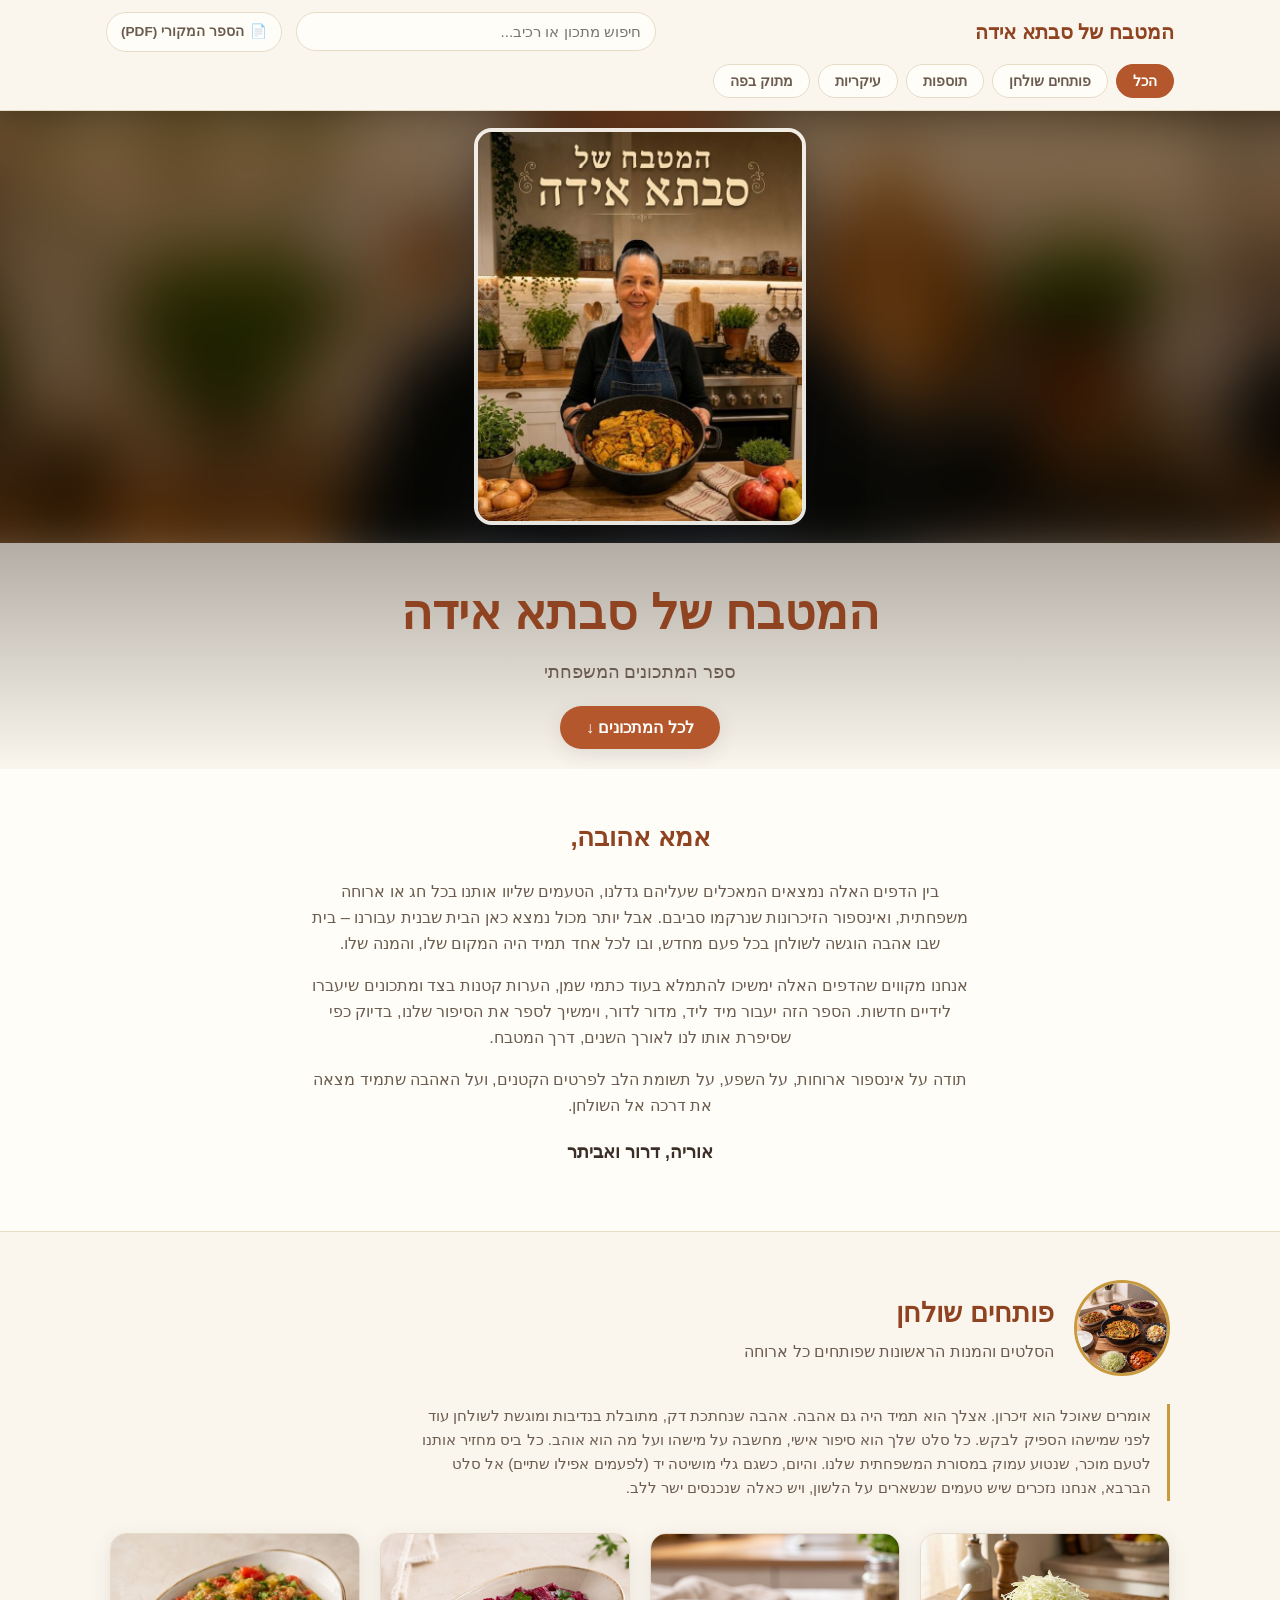
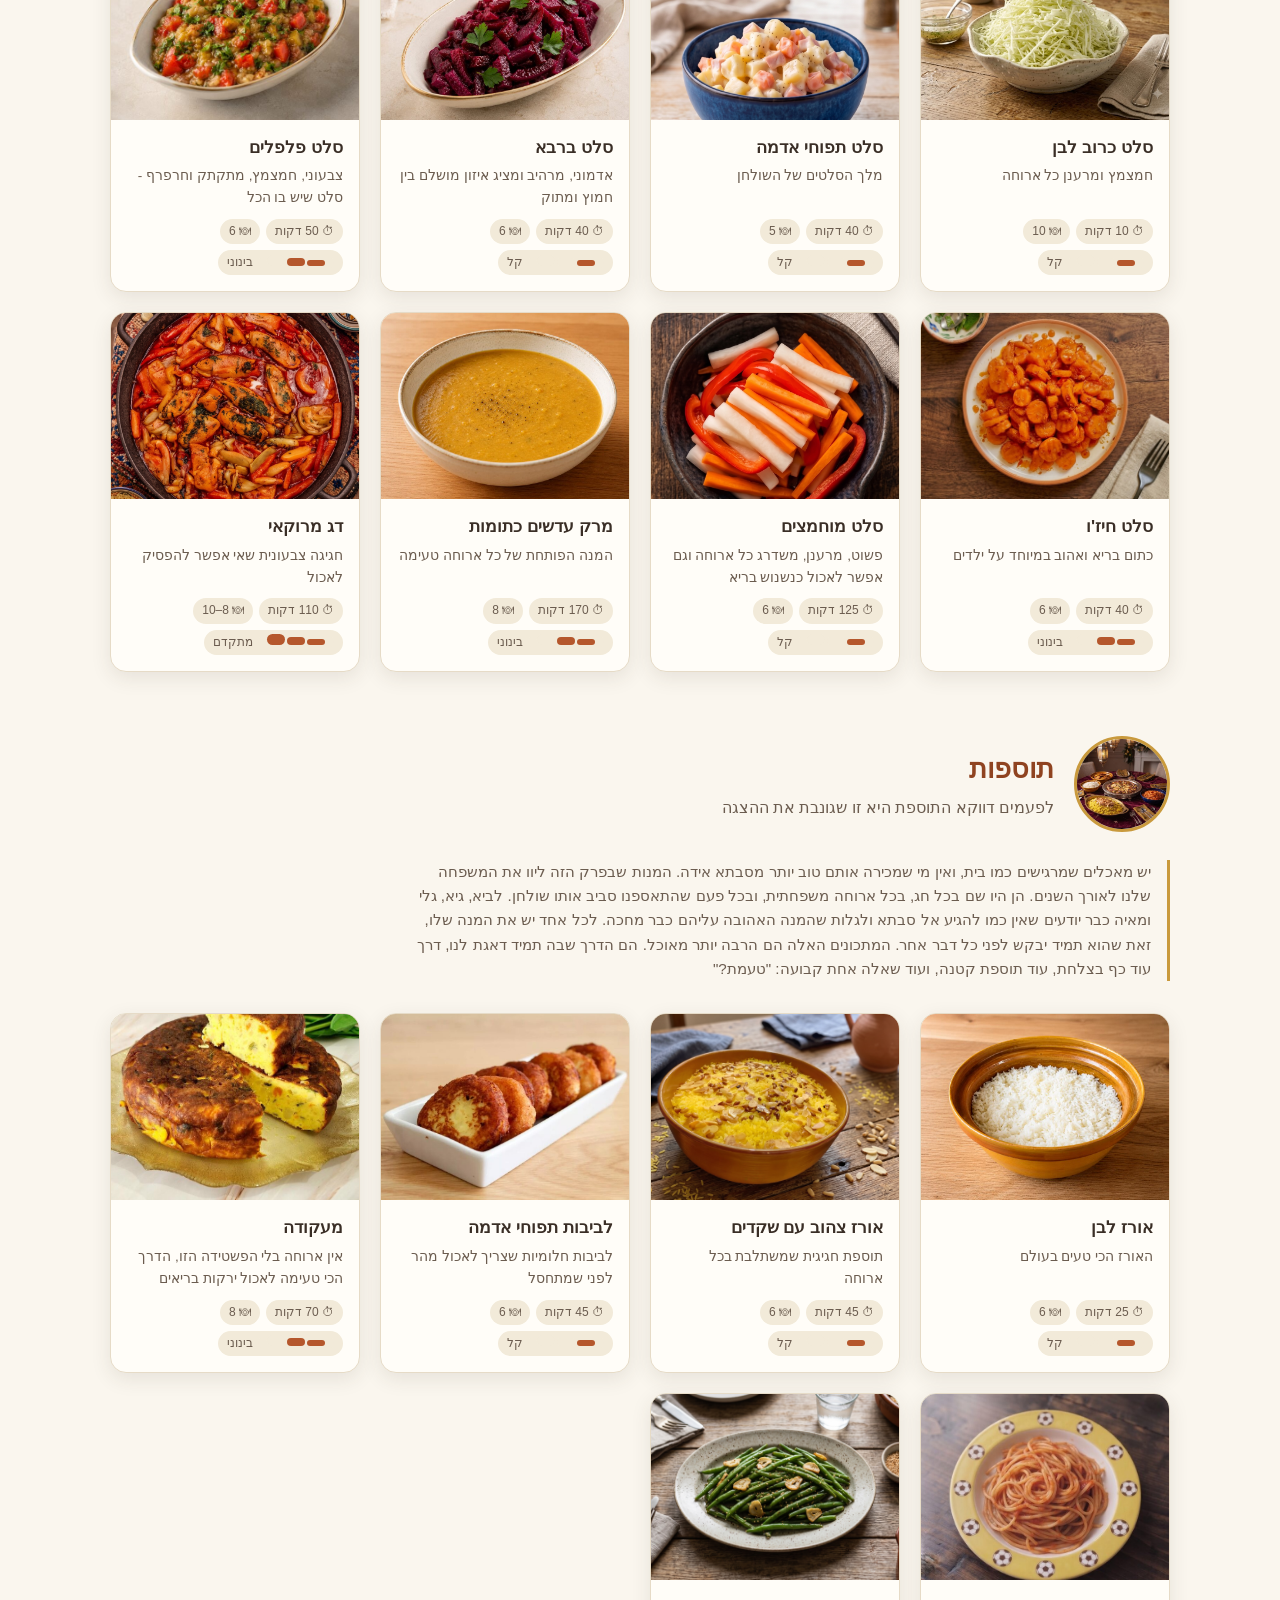
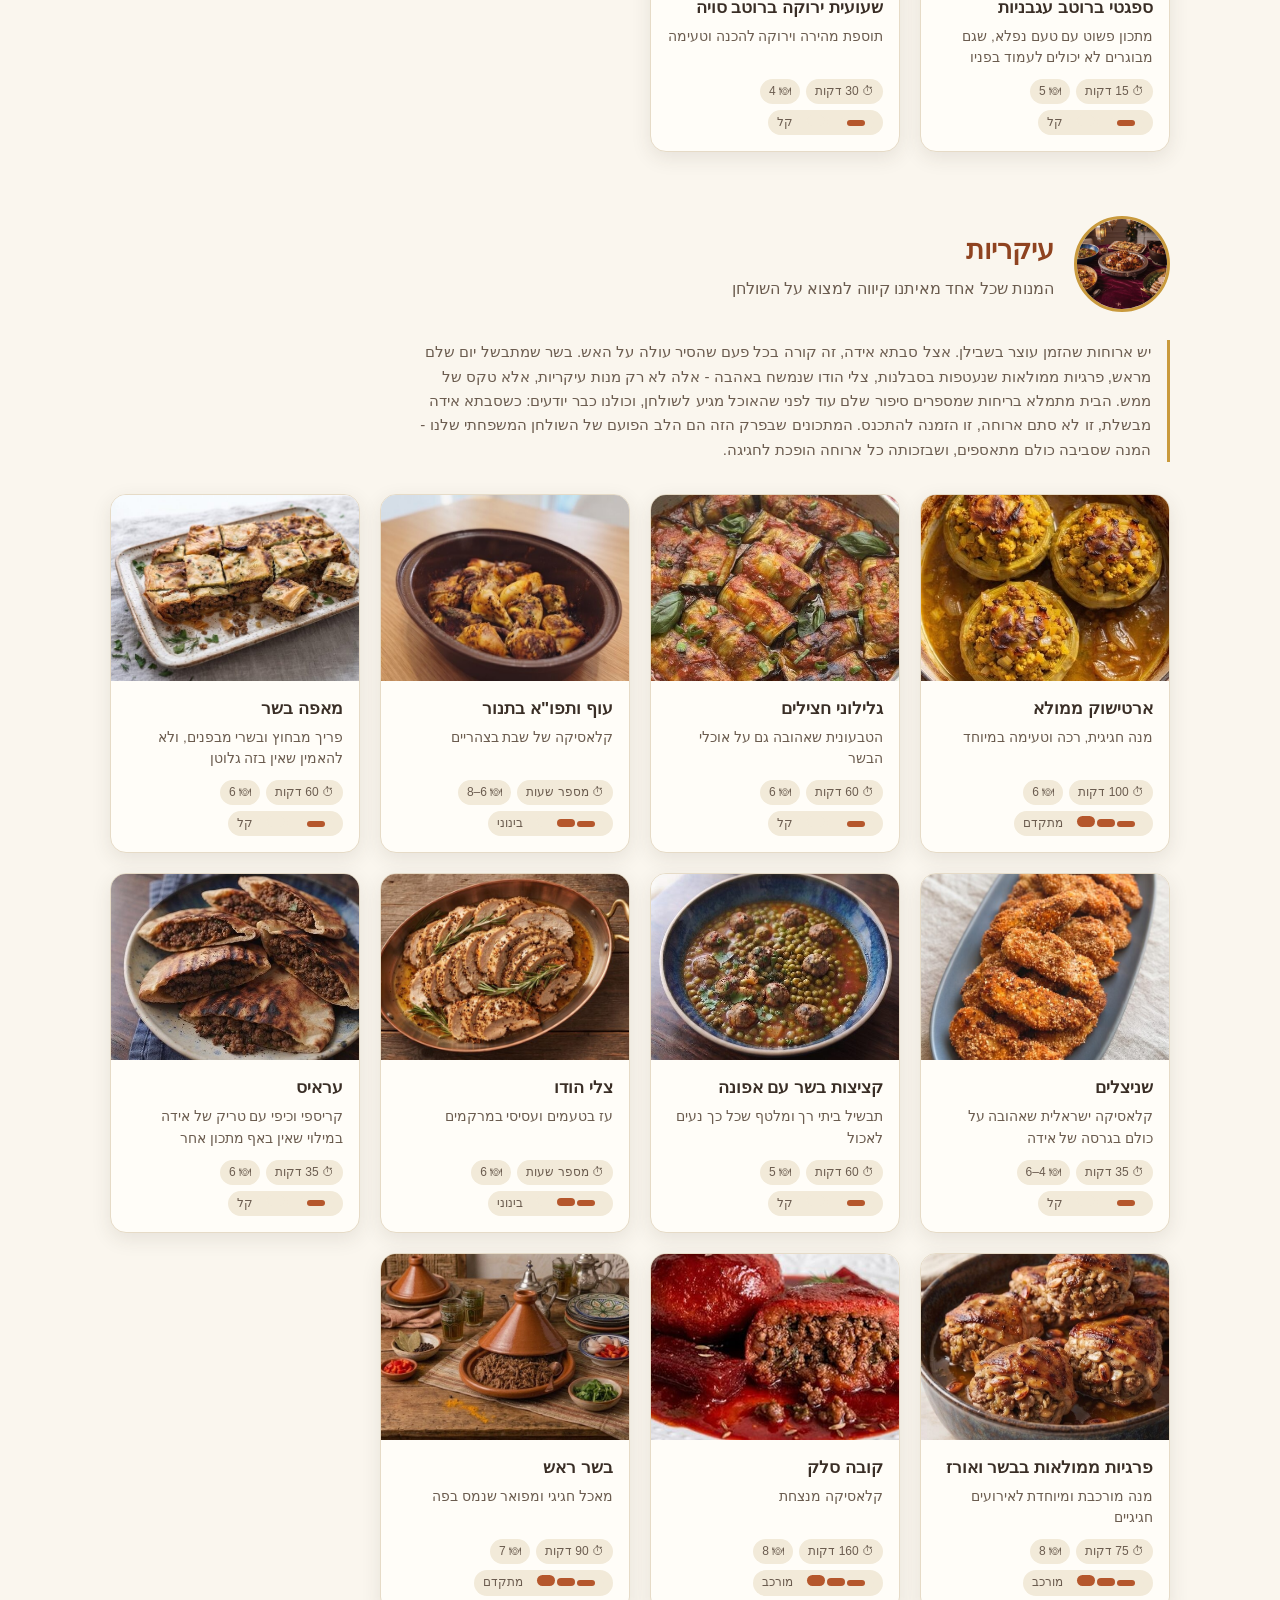
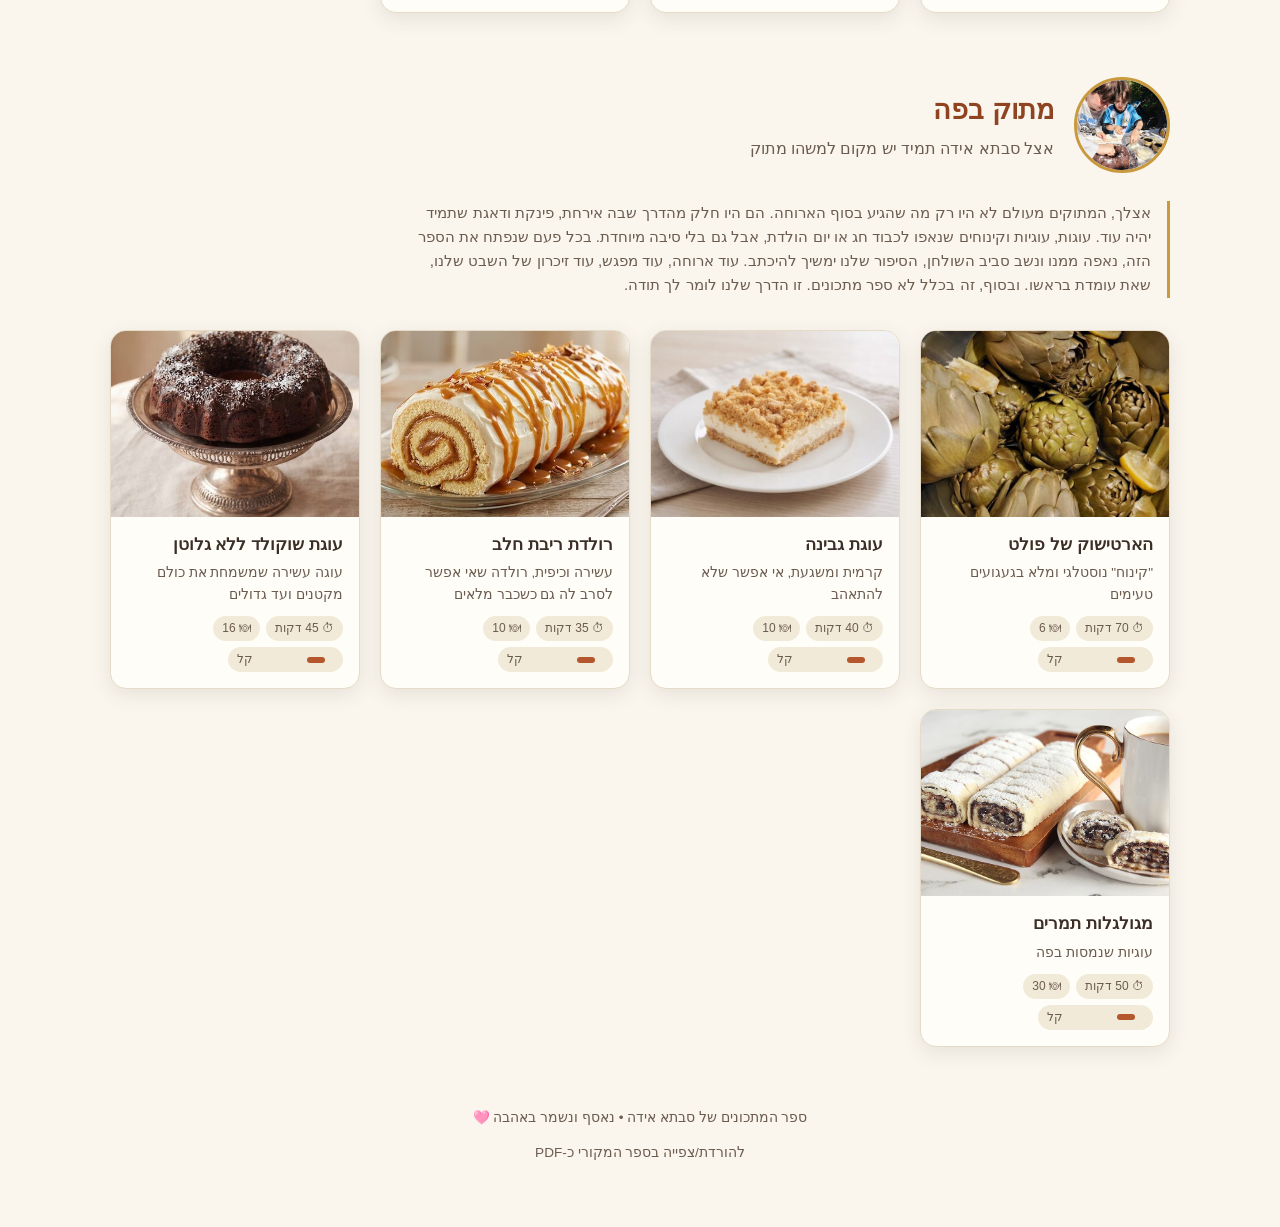
==== index.html @ b9863251 "Book update" ====
<!DOCTYPE html>
<html lang="he" dir="rtl">
<head>
<meta charset="UTF-8">
<meta name="viewport" content="width=device-width, initial-scale=1.0">
<title>המטבח של סבתא אידה</title>
<link rel="icon" type="image/svg+xml" href="images/favicon.svg">
<link rel="icon" type="image/png" sizes="32x32" href="images/favicon-32.png">
<link rel="icon" type="image/png" sizes="16x16" href="images/favicon-16.png">
<link rel="shortcut icon" href="images/favicon.ico">
<link rel="apple-touch-icon" href="images/apple-touch-icon.png">
<link rel="stylesheet" href="styles.css">
</head>
<body>

<header class="site-header">
  <div class="header-inner">
    <button class="menu-toggle" id="menuToggle" aria-label="תפריט">
      <span></span><span></span><span></span>
    </button>
    <a href="#top" class="brand" id="brandLink">המטבח של סבתא אידה</a>
    <div class="search-wrap">
      <input type="search" id="searchInput" placeholder="חיפוש מתכון או רכיב..." aria-label="חיפוש">
    </div>
    <a href="book/ida-cookbook.pdf" class="pdf-link" target="_blank" rel="noopener">📄 <span>הספר המקורי (PDF)</span></a>
  </div>
  <nav class="cat-nav" id="catNav">
    <button class="cat-btn active" data-cat="all">הכל</button>
    <!-- categories injected -->
  </nav>
</header>

<main id="top">

  <section class="hero" id="heroSection">
    <div class="hero-media">
      <div class="hero-media-bg">
        <img src="images/cover.jpg" alt="" aria-hidden="true">
      </div>
      <img class="hero-portrait" src="images/cover.jpg" alt="סבתא אידה במטבח">
    </div>
    <div class="hero-text">
      <h1>המטבח של סבתא אידה</h1>
      <p class="hero-sub">ספר המתכונים המשפחתי</p>
      <button class="btn-primary" id="startBrowsing">לכל המתכונים ↓</button>
    </div>
  </section>

  <section class="dedication" id="dedicationSection">
    <div class="dedication-inner">
      <h2 id="dedHeading"></h2>
      <div id="dedParagraphs"></div>
      <p class="signature" id="dedSignature"></p>
    </div>
  </section>

  <div id="categoriesContainer">
    <!-- category sections injected here -->
  </div>

  <section class="empty-state" id="emptyState" hidden>
    <p>לא נמצאו מתכונים תואמים לחיפוש 🔍</p>
  </section>

</main>

<div class="modal-overlay" id="modalOverlay">
  <div class="modal" role="dialog" aria-modal="true">
    <button class="modal-close" id="modalClose" aria-label="סגירה">✕</button>
    <div class="modal-content" id="modalContent"></div>
  </div>
</div>

<footer class="site-footer">
  <p>ספר המתכונים של סבתא אידה • נאסף ונשמר באהבה 🩷</p>
  <p><a href="book/ida-cookbook.pdf" target="_blank" rel="noopener">להורדת/צפייה בספר המקורי כ-PDF</a></p>
</footer>

<button class="scroll-top" id="scrollTopBtn" aria-label="חזרה למעלה">↑</button>

<script src="data.js"></script>
<script src="app.js"></script>
</body>
</html>
---- styles.css ----
:root{
  --cream:#faf6ee;
  --cream-2:#f2ead9;
  --paper:#fffdf8;
  --ink:#3a2e26;
  --ink-soft:#6b5c4f;
  --rust:#b5572c;
  --rust-dark:#8f4320;
  --olive:#6b7a4a;
  --gold:#c99a3d;
  --line:#e6dbc7;
  --shadow: 0 6px 20px rgba(58,46,38,0.10);
  --shadow-lg: 0 14px 40px rgba(58,46,38,0.18);
  --radius: 16px;
  font-size:16px;
}

*{box-sizing:border-box;}
html{scroll-behavior:smooth;}
body{
  margin:0;
  font-family: "Segoe UI", "Rubik", Arial, Helvetica, sans-serif;
  background:var(--cream);
  color:var(--ink);
  line-height:1.6;
}
img{max-width:100%; display:block;}
button{font-family:inherit; cursor:pointer;}
a{color:inherit; text-decoration:none;}

/* ---------- Header ---------- */
.site-header{
  position:sticky; top:0; z-index:50;
  background:rgba(250,246,238,0.92);
  backdrop-filter:blur(8px);
  border-bottom:1px solid var(--line);
}
.header-inner{
  max-width:1100px;
  margin:0 auto;
  display:flex;
  align-items:center;
  gap:14px;
  padding:12px 16px;
}
.brand{
  font-size:1.25rem;
  font-weight:800;
  color:var(--rust-dark);
  white-space:nowrap;
  flex-shrink:0;
}
.menu-toggle{
  display:none;
  flex-direction:column;
  justify-content:center;
  gap:4px;
  width:32px; height:32px;
  background:none; border:none;
  padding:4px;
}
.menu-toggle span{
  display:block; height:2px; width:100%;
  background:var(--ink); border-radius:2px;
}
.search-wrap{flex:1; max-width:360px; margin-inline-start:auto;}
.pdf-link{
  flex-shrink:0;
  display:flex;
  align-items:center;
  gap:6px;
  padding:8px 14px;
  border-radius:999px;
  border:1px solid var(--line);
  background:var(--paper);
  color:var(--ink-soft);
  font-size:0.85rem;
  font-weight:600;
  white-space:nowrap;
  transition:background .15s, color .15s, border-color .15s;
}
.pdf-link:hover{
  background:var(--rust);
  border-color:var(--rust);
  color:#fff;
}
#searchInput{
  width:100%;
  padding:10px 14px;
  border-radius:999px;
  border:1px solid var(--line);
  background:var(--paper);
  font-size:0.95rem;
  color:var(--ink);
  outline:none;
  transition:border-color .15s, box-shadow .15s;
}
#searchInput:focus{
  border-color:var(--rust);
  box-shadow:0 0 0 3px rgba(181,87,44,0.15);
}
.cat-nav{
  max-width:1100px;
  margin:0 auto;
  display:flex;
  gap:8px;
  padding:0 16px 12px;
  overflow-x:auto;
  scrollbar-width:none;
}
.cat-nav::-webkit-scrollbar{display:none;}
.cat-btn{
  flex-shrink:0;
  padding:8px 16px;
  border-radius:999px;
  border:1px solid var(--line);
  background:var(--paper);
  color:var(--ink-soft);
  font-size:0.9rem;
  font-weight:600;
  white-space:nowrap;
  transition:background .15s, color .15s, border-color .15s;
}
.cat-btn.active, .cat-btn:hover{
  background:var(--rust);
  border-color:var(--rust);
  color:#fff;
}

/* ---------- Hero ---------- */
.hero{
  position:relative;
  background:linear-gradient(180deg, #2a2018 0%, var(--cream) 100%);
  padding-bottom:8px;
  overflow:hidden;
}
.hero-media{
  position:relative;
  width:100%;
  height:48vh;
  min-height:340px;
  max-height:560px;
  display:flex;
  align-items:center;
  justify-content:center;
  overflow:hidden;
}
.hero-media-bg{position:absolute; inset:0; z-index:0;}
.hero-media-bg img{
  width:100%; height:100%;
  object-fit:cover;
  filter:blur(28px) brightness(0.55) saturate(1.15);
  transform:scale(1.15);
}
.hero-portrait{
  position:relative;
  z-index:1;
  height:92%;
  max-height:520px;
  width:auto;
  max-width:88%;
  object-fit:contain;
  border-radius:18px;
  box-shadow:0 20px 55px rgba(0,0,0,0.45);
  border:4px solid rgba(255,253,248,0.9);
}
.hero-text{
  position:relative; z-index:1;
  color:var(--ink);
  padding:32px 24px 12px;
  max-width:1100px;
  margin:0 auto;
  width:100%;
  text-align:center;
}
.hero-text h1{
  font-size:clamp(2rem, 5vw, 3rem);
  margin:0 0 6px;
  font-weight:800;
  color:var(--rust-dark);
}
.hero-sub{
  margin:0 0 20px;
  font-size:1.1rem;
  color:var(--ink-soft);
}
.btn-primary{
  background:var(--rust);
  color:#fff;
  border:none;
  padding:12px 26px;
  border-radius:999px;
  font-size:1rem;
  font-weight:700;
  box-shadow:var(--shadow);
  transition:transform .15s, background .15s;
}
.btn-primary:hover{background:var(--rust-dark); transform:translateY(-2px);}

/* ---------- Dedication ---------- */
.dedication{
  background:var(--paper);
  border-bottom:1px solid var(--line);
}
.dedication-inner{
  max-width:720px;
  margin:0 auto;
  padding:48px 24px;
  text-align:center;
}
.dedication-inner h2{
  font-size:1.6rem;
  color:var(--rust-dark);
  margin:0 0 20px;
}
.dedication-inner p{
  color:var(--ink-soft);
  margin:0 0 16px;
  font-size:1.02rem;
}
.signature{
  margin-top:20px !important;
  font-weight:700;
  color:var(--ink) !important;
  font-size:1.1rem !important;
}

/* ---------- Category section ---------- */
.category-section{
  scroll-margin-top:110px;
  max-width:1100px;
  margin:0 auto;
  padding:48px 20px 8px;
}
.category-header{
  display:flex;
  align-items:center;
  gap:20px;
  margin-bottom:28px;
  flex-wrap:wrap;
}
.category-header img{
  width:96px; height:96px;
  object-fit:cover;
  border-radius:50%;
  border:3px solid var(--gold);
  flex-shrink:0;
}
.category-header-text h2{
  margin:0 0 4px;
  font-size:1.7rem;
  color:var(--rust-dark);
}
.category-header-text .tagline{
  margin:0;
  color:var(--ink-soft);
  font-size:0.98rem;
}
.category-intro{
  color:var(--ink-soft);
  font-size:0.95rem;
  max-width:760px;
  margin:0 0 32px;
  padding-inline-start:16px;
  border-inline-start:3px solid var(--gold);
}

.recipe-grid{
  display:grid;
  grid-template-columns:repeat(auto-fill, minmax(230px,1fr));
  gap:20px;
  margin-bottom:8px;
}

.recipe-card{
  background:var(--paper);
  border-radius:var(--radius);
  overflow:hidden;
  box-shadow:var(--shadow);
  cursor:pointer;
  transition:transform .18s ease, box-shadow .18s ease;
  display:flex;
  flex-direction:column;
  border:1px solid var(--line);
}
.recipe-card:hover{
  transform:translateY(-4px);
  box-shadow:var(--shadow-lg);
}
.recipe-card .card-img{
  width:100%;
  aspect-ratio:4/3;
  overflow:hidden;
  background:var(--cream-2);
  position:relative;
}
.recipe-card .card-img img{
  width:100%; height:100%; object-fit:cover;
}
.badge-incomplete{
  position:absolute;
  top:8px; inset-inline-start:8px;
  background:rgba(181,87,44,0.92);
  color:#fff;
  font-size:0.7rem;
  font-weight:700;
  padding:3px 10px;
  border-radius:999px;
}
.recipe-card .card-body{
  padding:14px 16px 16px;
  flex:1;
  display:flex;
  flex-direction:column;
}
.recipe-card h3{
  margin:0 0 4px;
  font-size:1.08rem;
  color:var(--ink);
}
.recipe-card .card-tagline{
  margin:0 0 10px;
  font-size:0.85rem;
  color:var(--ink-soft);
  flex:1;
}
.card-meta{
  display:flex;
  flex-wrap:wrap;
  gap:6px;
  font-size:0.75rem;
  color:var(--ink-soft);
}
.card-meta span{
  background:var(--cream-2);
  padding:3px 9px;
  border-radius:999px;
}
.meta-difficulty{
  display:inline-flex !important;
  align-items:center;
  gap:5px;
}
.diff-meter{
  display:inline-flex;
  align-items:flex-end;
  gap:2px;
  height:12px;
}
.diff-bar{
  display:inline-block;
  width:4px;
  border-radius:1px;
  background:var(--line);
}
.diff-bar:nth-child(1){height:5px;}
.diff-bar:nth-child(2){height:8px;}
.diff-bar:nth-child(3){height:11px;}
.diff-bar.filled{background:var(--rust);}
.meta-value .diff-meter{margin-inline-end:2px; vertical-align:middle;}

/* ---------- Empty state ---------- */
.empty-state{
  text-align:center;
  padding:80px 20px;
  color:var(--ink-soft);
  font-size:1.1rem;
}

/* ---------- Modal ---------- */
.modal-overlay{
  position:fixed; inset:0;
  background:rgba(30,20,12,0.55);
  z-index:100;
  display:none;
  align-items:flex-start;
  justify-content:center;
  padding:0;
  overflow-y:auto;
}
.modal-overlay.open{display:flex;}
.modal{
  background:var(--paper);
  width:100%;
  max-width:760px;
  min-height:100vh;
  box-shadow:var(--shadow-lg);
  position:relative;
  animation:slideUp .25s ease;
}
@media (min-width:640px){
  .modal{
    min-height:auto;
    margin:32px auto;
    border-radius:20px;
    max-height:calc(100vh - 64px);
    overflow-y:auto;
  }
}
@keyframes slideUp{
  from{opacity:0; transform:translateY(24px);}
  to{opacity:1; transform:translateY(0);}
}
.modal-close{
  position:sticky;
  float:inline-start;
  top:14px;
  inset-inline-start:14px;
  margin:14px;
  width:38px; height:38px;
  border-radius:50%;
  border:none;
  background:rgba(58,46,38,0.75);
  color:#fff;
  font-size:1.1rem;
  z-index:5;
}
.modal-content .modal-hero{
  width:100%;
  aspect-ratio:16/10;
  overflow:hidden;
  margin-top:-52px;
}
.modal-content .modal-hero img{width:100%; height:100%; object-fit:cover;}
.modal-body{padding:24px 28px 40px;}
.modal-body h2{
  margin:0 0 6px;
  font-size:1.7rem;
  color:var(--rust-dark);
}
.modal-tagline{
  color:var(--ink-soft);
  margin:0 0 20px;
  font-size:1.02rem;
}
.incomplete-note{
  background:#fbe9df;
  border:1px solid var(--rust);
  color:var(--rust-dark);
  padding:10px 14px;
  border-radius:10px;
  font-size:0.9rem;
  margin-bottom:20px;
}
.meta-strip{
  display:grid;
  grid-template-columns:repeat(auto-fit, minmax(88px,1fr));
  gap:10px;
  background:var(--cream-2);
  border-radius:14px;
  padding:16px;
  margin-bottom:26px;
}
.meta-item{text-align:center;}
.meta-item .meta-label{
  display:block;
  font-size:0.72rem;
  color:var(--ink-soft);
  margin-bottom:2px;
}
.meta-item .meta-value{
  font-weight:700;
  font-size:0.92rem;
  color:var(--ink);
}
.modal-body h3.section-title{
  font-size:1.15rem;
  color:var(--rust-dark);
  border-bottom:2px solid var(--gold);
  padding-bottom:6px;
  margin:26px 0 14px;
}
.ingredient-group-title{
  font-weight:700;
  color:var(--olive);
  margin:16px 0 6px;
  font-size:0.95rem;
}
.ingredient-list{
  list-style:none;
  margin:0 0 6px;
  padding:0;
}
.ingredient-list li{
  display:flex;
  justify-content:space-between;
  gap:12px;
  padding:7px 0;
  border-bottom:1px dashed var(--line);
  font-size:0.95rem;
}
.ingredient-list li:last-child{border-bottom:none;}
.ingredient-list .ing-qty{
  color:var(--rust);
  font-weight:700;
  white-space:nowrap;
  flex-shrink:0;
}
.instructions-list{
  margin:0; padding:0;
  list-style:none;
  counter-reset:step;
}
.instructions-list li{
  counter-increment:step;
  display:flex;
  gap:14px;
  padding:12px 0;
  border-bottom:1px solid var(--line);
  font-size:0.98rem;
}
.instructions-list li:last-child{border-bottom:none;}
.instructions-list li::before{
  content:counter(step);
  flex-shrink:0;
  width:28px; height:28px;
  border-radius:50%;
  background:var(--rust);
  color:#fff;
  font-weight:700;
  font-size:0.85rem;
  display:flex; align-items:center; justify-content:center;
}

/* ---------- Footer ---------- */
.site-footer{
  text-align:center;
  padding:30px 20px 50px;
  color:var(--ink-soft);
  font-size:0.85rem;
}

/* ---------- Scroll top ---------- */
.scroll-top{
  position:fixed;
  bottom:22px;
  inset-inline-end:22px;
  width:44px; height:44px;
  border-radius:50%;
  border:none;
  background:var(--rust);
  color:#fff;
  font-size:1.2rem;
  box-shadow:var(--shadow-lg);
  opacity:0;
  pointer-events:none;
  transition:opacity .2s, transform .2s;
  z-index:40;
}
.scroll-top.visible{opacity:1; pointer-events:auto;}
.scroll-top:hover{transform:translateY(-3px);}

/* ---------- Mobile ---------- */
@media (max-width:640px){
  .header-inner{flex-wrap:wrap;}
  .menu-toggle{display:flex;}
  .search-wrap{
    order:3;
    max-width:none;
    width:100%;
    margin-inline-start:0;
  }
  .brand{font-size:1.05rem;}
  .pdf-link span{display:none;}
  .pdf-link{padding:8px 10px;}
  .cat-nav{display:none;}
  .cat-nav.open{display:flex; flex-wrap:wrap;}
  .hero-media{height:40vh; min-height:260px;}
  .hero-portrait{border-radius:12px; border-width:3px;}
  .hero-text{padding:22px 18px 8px;}
  .category-header img{width:72px; height:72px;}
  .category-header-text h2{font-size:1.35rem;}
  .recipe-grid{grid-template-columns:repeat(auto-fill, minmax(150px,1fr)); gap:14px;}
  .modal-body{padding:20px 18px 32px;}
}

@media print{
  .site-header, .hero, .dedication, .scroll-top, .modal-close{display:none;}
}
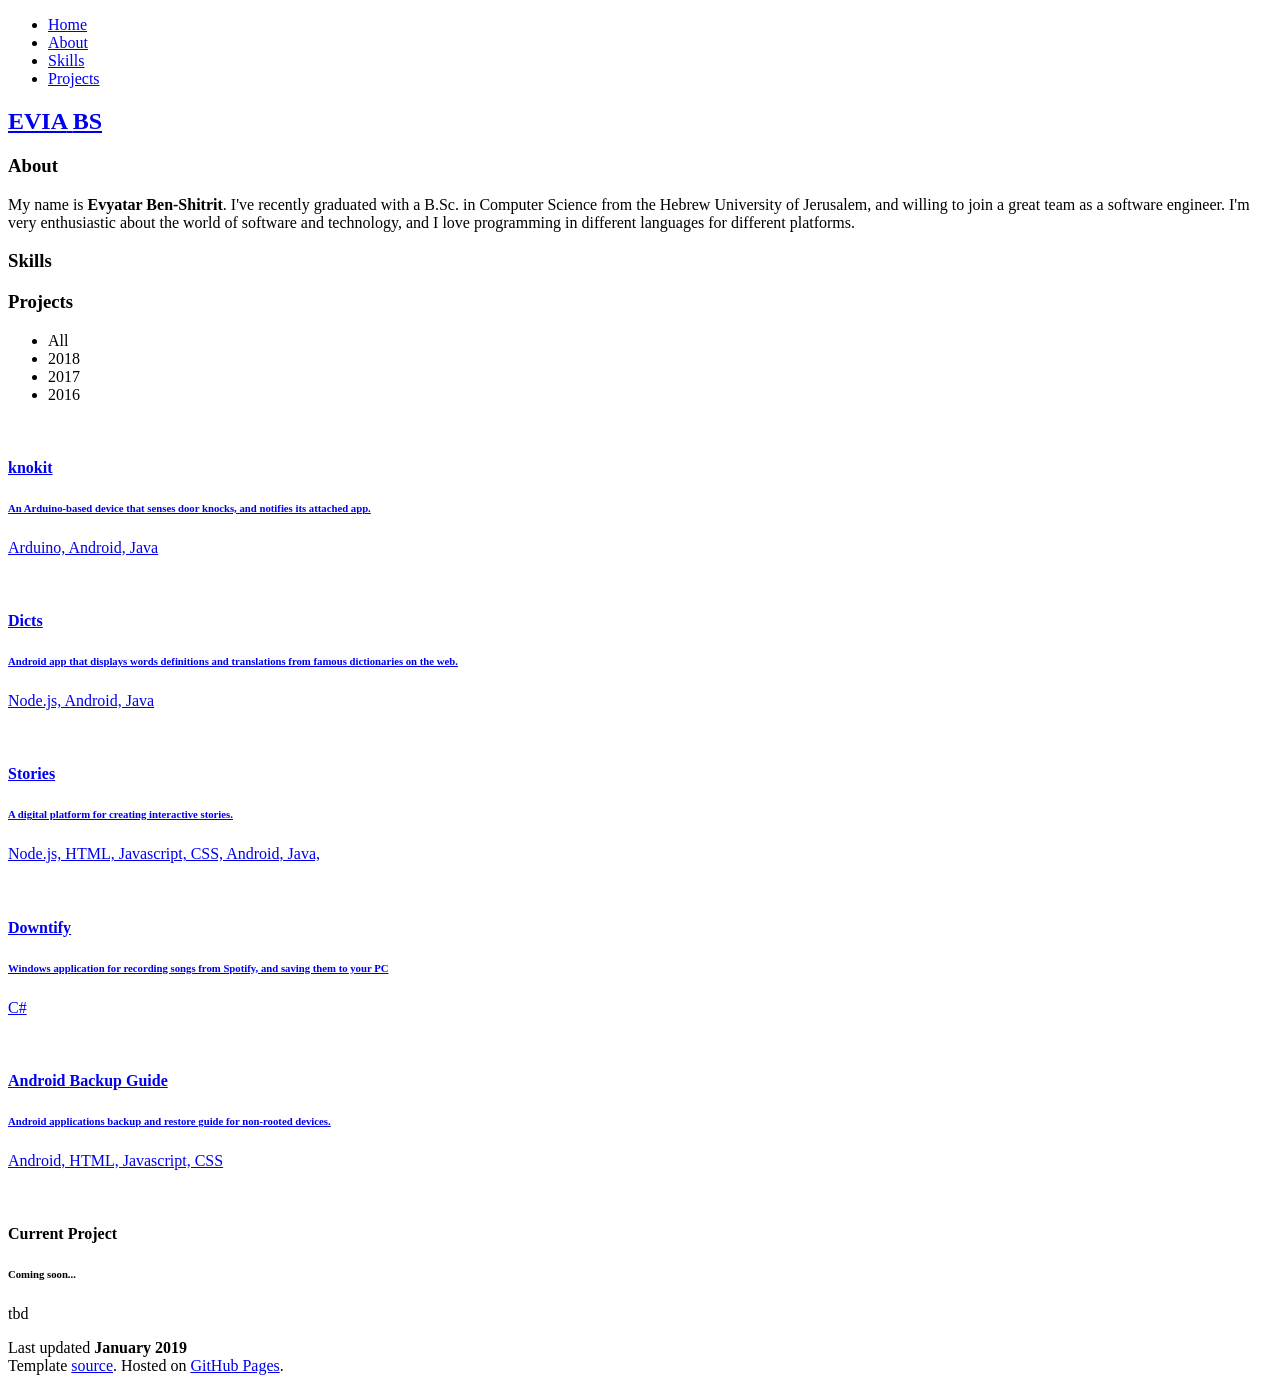
==== commit 02eb8f68: "Revert "Book update"" ====
--- a/index.html
+++ b/index.html
@@ -1,84 +1,350 @@
 <!DOCTYPE html>
-<html lang="he" dir="rtl">
+<html lang="en">
 <head>
-<meta charset="UTF-8">
-<meta name="viewport" content="width=device-width, initial-scale=1.0">
-<title>המטבח של סבתא אידה</title>
-<link rel="icon" type="image/svg+xml" href="images/favicon.svg">
-<link rel="icon" type="image/png" sizes="32x32" href="images/favicon-32.png">
-<link rel="icon" type="image/png" sizes="16x16" href="images/favicon-16.png">
-<link rel="shortcut icon" href="images/favicon.ico">
-<link rel="apple-touch-icon" href="images/apple-touch-icon.png">
-<link rel="stylesheet" href="styles.css">
+    <!-- Metadata -->
+    <meta property="og:title" content="eviabs | Evyatar Ben-Shitrit" />
+    <meta property="og:site_name" content="eviabs" />
+    <meta property="og:url" content="https://eviabs.com" />
+    <meta property="og:description" content="My online portfolio. Check out my latest developments and projects." />
+    <meta property="og:image" itemprop="image" content="https://eviabs.com/img/webpage.png" />
+    <meta property="og:image:secure_url" itemprop="image" content="https://eviabs.com/img/webpage.png" />
+    <meta property="og:type" content="website" />
+    <meta property="og:locale" content="en_US" />
+
+    <meta charset="utf-8">
+
+    <title>eviabs | Evyatar Ben-Shitrit</title>
+
+    <meta name="viewport" content="width=device-width, initial-scale=1.0">
+    <meta name="keywords" content="eviabs, evyatar, ben-shitrit, evia, portfolio, projects, developer, software, programmer, engineer, android, java, python">
+    <meta name="description" content="My online portfolio. Check out my latest developments and projects.">
+
+
+    <!-- Global site tag (gtag.js) - Google Analytics -->
+    <script async src="https://www.googletagmanager.com/gtag/js?id=UA-121798497-1"></script>
+    <script>
+        window.dataLayer = window.dataLayer || [];
+        function gtag(){dataLayer.push(arguments);}
+        gtag('js', new Date());
+        gtag('config', 'UA-121798497-1');
+    </script>
+
+    <!-- Favicons -->
+    <!-- ****** faviconit.com favicons ****** -->
+    <link rel="shortcut icon" href="img/favicon.ico">
+    <link rel="icon" sizes="16x16 32x32 64x64" href="img/favicon.ico">
+    <link rel="icon" type="image/png" sizes="196x196" href="img/favicon-192.png">
+    <link rel="icon" type="image/png" sizes="160x160" href="img/favicon-160.png">
+    <link rel="icon" type="image/png" sizes="96x96" href="img/favicon-96.png">
+    <link rel="icon" type="image/png" sizes="64x64" href="img/favicon-64.png">
+    <link rel="icon" type="image/png" sizes="32x32" href="img/favicon-32.png">
+    <link rel="icon" type="image/png" sizes="16x16" href="img/favicon-16.png">
+    <link rel="apple-touch-icon" href="img/favicon-57.png">
+    <link rel="apple-touch-icon" sizes="114x114" href="img/favicon-114.png">
+    <link rel="apple-touch-icon" sizes="72x72" href="img/favicon-72.png">
+    <link rel="apple-touch-icon" sizes="144x144" href="img/favicon-144.png">
+    <link rel="apple-touch-icon" sizes="60x60" href="img/favicon-60.png">
+    <link rel="apple-touch-icon" sizes="120x120" href="img/favicon-120.png">
+    <link rel="apple-touch-icon" sizes="76x76" href="img/favicon-76.png">
+    <link rel="apple-touch-icon" sizes="152x152" href="img/favicon-152.png">
+    <link rel="apple-touch-icon" sizes="180x180" href="img/favicon-180.png">
+    <meta name="msapplication-TileColor" content="#FFFFFF">
+    <meta name="msapplication-TileImage" content="img/favicon-144.png">
+    <meta name="msapplication-config" content="img/browserconfig.xml">
+    <!-- ****** faviconit.com favicons ****** -->
+
+    <!-- Google Fonts -->
+    <link href="https://fonts.googleapis.com/css?family=Open+Sans:300,300i,400,400i,700,700i|Montserrat:300,400,500,700" rel="stylesheet">
+
+    <!-- Devicon CSS File -->
+    <link rel="stylesheet" href="https://cdn.rawgit.com/konpa/devicon/df6431e323547add1b4cf45992913f15286456d3/devicon.min.css">
+
+    <!-- Bootstrap CSS File -->
+    <link href="lib/bootstrap/css/bootstrap.min.css" rel="stylesheet">
+
+    <!-- Libraries CSS Files -->
+    <link href="lib/font-awesome/css/font-awesome.min.css" rel="stylesheet">
+    <link href="lib/animate/animate.min.css" rel="stylesheet">
+    <link href="lib/ionicons/css/ionicons.min.css" rel="stylesheet">
+    <link href="lib/owlcarousel/assets/owl.carousel.min.css" rel="stylesheet">
+    <link href="lib/lightbox/css/lightbox.min.css" rel="stylesheet">
+
+    <!-- Main Stylesheet File -->
+    <link href="css/style.css" rel="stylesheet">
+
 </head>
+
 <body>
 
-<header class="site-header">
-  <div class="header-inner">
-    <button class="menu-toggle" id="menuToggle" aria-label="תפריט">
-      <span></span><span></span><span></span>
-    </button>
-    <a href="#top" class="brand" id="brandLink">המטבח של סבתא אידה</a>
-    <div class="search-wrap">
-      <input type="search" id="searchInput" placeholder="חיפוש מתכון או רכיב..." aria-label="חיפוש">
+<!--==========================
+  Header
+============================-->
+<header id="header">
+    <div class="container-fluid">
+
+        <nav id="nav-menu-container">
+            <ul class="nav-menu">
+                <li class="menu-active"><a href="#intro">Home</a></li>
+                <li><a href="#about">About</a></li>
+                <li><a href="#skills">Skills</a></li>
+                <li><a href="#projects">Projects</a></li>
+            </ul>
+        </nav><!-- #nav-menu-container -->
     </div>
-    <a href="book/ida-cookbook.pdf" class="pdf-link" target="_blank" rel="noopener">📄 <span>הספר המקורי (PDF)</span></a>
-  </div>
-  <nav class="cat-nav" id="catNav">
-    <button class="cat-btn active" data-cat="all">הכל</button>
-    <!-- categories injected -->
-  </nav>
-</header>
-
-<main id="top">
-
-  <section class="hero" id="heroSection">
-    <div class="hero-media">
-      <div class="hero-media-bg">
-        <img src="images/cover.jpg" alt="" aria-hidden="true">
-      </div>
-      <img class="hero-portrait" src="images/cover.jpg" alt="סבתא אידה במטבח">
+</header><!-- #header -->
+
+<main id="main">
+
+    <!--==========================
+      Intro Section
+    ============================-->
+    <section id="intro" class="section-bg">
+        <div id="wrapper-particles">
+            <div id="particles-js"></div>
+            <div id="content-particles">
+
+                <!-- Upper wrapper for Logo-->
+                <div class="wrapper"></div>
+
+                <!-- Logo with social media links -->
+                <div class="container">
+                    <div id="logo">
+                        <h1>
+                            <a href="#intro" class="scrollto">
+                                <span class="logo-first">EVIA</span>
+                                <span class="logo-last">BS</span>
+                            </a>
+                        </h1>
+                    </div>
+                    <div class="social-links">
+                        <a href="https://www.linkedin.com/in/eviabs" target="_blank" class="linkedin"><i class="fa fa-linkedin"></i></a>
+                        <a href="https://github.com/eviabs" target="_blank" class="github"><i class="fa fa-github"></i></a>
+                        <a href="https://www.facebook.com/evyabs" target="_blank" class="facebook"><i class="fa fa-facebook"></i></a>
+                        <a href="https://eviabs.com" target="_blank" class="site"><i class="fa fa-globe"></i></a>
+                        <a href="mailto:evyatarb@gmail.com" target="_blank" class="mail"><i class="fa fa-envelope"></i></a>
+                    </div>
+                </div> <!-- end of Logo with social media links -->
+
+                <!-- Lower wrapper for Logo-->
+                <div class="wrapper"></div>
+            </div>
+
+        </div>
+
+    </section><!-- #intro -->
+    <script src="lib/particles/particles.js"></script>
+
+    <!--==========================
+      About Section
+    ============================-->
+    <section id="about" class="section-bg">
+        <div class="container">
+            <header class="section-header">
+                <h3>About</h3>
+                <p>My name is <strong>Evyatar Ben-Shitrit</strong>. I've recently graduated with a B.Sc. in Computer
+                    Science from the Hebrew University of Jerusalem, and willing to join a great team as a software
+                    engineer. I'm very enthusiastic about the world of software and technology, and I love programming
+                    in different languages for different platforms.
+                </p>
+            </header>
+        </div>
+    </section><!-- #about -->
+
+
+    <!--==========================
+      Skills Section
+    ============================-->
+    <section id="skills" class="section-bg">
+        <div class="container">
+            <header class="section-header">
+                <h3>Skills</h3>
+            </header>
+
+            <div class="owl-carousel skills-carousel">
+                <div><i class="devicon-java-plain-wordmark"></i></div>
+                <div><i class="devicon-python-plain-wordmark"></i></div>
+                <div><i class="devicon-c-plain"></i></div>
+                <div><i class="devicon-cplusplus-plain"></i></div>
+                <div><i class="devicon-nodejs-plain-wordmark"></i></div>
+                <div><i class="devicon-android-plain-wordmark"></i></div>
+                <div><i class="devicon-html5-plain-wordmark"></i></div>
+                <div><i class="devicon-javascript-plain"></i></div>
+                <div><i class="devicon-css3-plain-wordmark"></i></div>
+            </div>
+
+        </div>
+    </section><!-- #skills -->
+
+    <!--==========================
+      Projects Section
+    ============================-->
+    <section id="projects"  class="section-bg" >
+        <div class="container">
+
+            <header class="section-header">
+                <h3 class="section-title">Projects</h3>
+            </header>
+
+            <div class="row">
+                <div class="col-lg-12">
+                    <ul id="projects-flters">
+                        <li data-filter="*" class="filter-active">All</li>
+                        <li data-filter=".filter-2018">2018</li>
+                        <li data-filter=".filter-2017">2017</li>
+                        <li data-filter=".filter-2016">2016</li>
+                    </ul>
+                </div>
+            </div>
+
+            <div class="row projects-container">
+
+                <!-- knokit -->
+                <div class="col-lg-4 col-md-6 projects-item filter-2018 wow fadeInUp">
+                    <div class="projects-wrap">
+                        <a href="https://github.com/eviabs/knockit" target="_blank">
+                            <figure>
+                                <img src="img/projects/knockit.jpg" class="img-fluid" alt="">
+                            </figure>
+                            <div class="projects-info">
+                                <h4>knokit</h4>
+                                <h6>An Arduino-based device that senses door knocks, and notifies its attached app.</h6>
+                                <p>Arduino, Android, Java</p>
+                            </div>
+                        </a>
+                    </div>
+                </div>
+
+                <!-- Dicts -->
+                <div class="col-lg-4 col-md-6 projects-item filter-web filter-2018 wow fadeInUp" data-wow-delay="0.1s">
+                    <div class="projects-wrap">
+                        <a href="https://github.com/eviabs/Dicts" target="_blank">
+                            <figure>
+                                <img src="img/projects/Dicts.jpg" class="img-fluid" alt="">
+                            </figure>
+                            <div class="projects-info">
+                                <h4>Dicts</h4>
+                                <h6>Android app that displays words definitions and translations from famous dictionaries on the web.</h6>
+                                <p>Node.js, Android, Java</p>
+                            </div>
+                        </a>
+                    </div>
+                </div>
+
+                <!-- Stories -->
+                <div class="col-lg-4 col-md-6 projects-item filter-2017 wow fadeInUp" data-wow-delay="0.2s">
+                    <div class="projects-wrap">
+                        <a href="http://www.sipurim.me/" target="_blank">
+                            <figure>
+                                <img src="img/projects/Stories.jpg" class="img-fluid" alt="">
+                            </figure>
+                            <div class="projects-info">
+                                <h4>Stories</h4>
+                                <h6>A digital platform for creating interactive stories.</h6>
+                                <p>Node.js, HTML, Javascript, CSS, Android, Java,</p>
+                            </div>
+                        </a>
+                    </div>
+                </div>
+
+                <!-- Downtify -->
+                <div class="col-lg-4 col-md-6 projects-item filter-2016 wow fadeInUp">
+                    <div class="projects-wrap">
+                        <a href="https://github.com/eviabs/Downtify" target="_blank">
+                            <figure>
+                                <img src="img/projects/Downtify.png" class="img-fluid" alt="">
+                            </figure>
+                            <div class="projects-info">
+                                <h4>Downtify</h4>
+                                <h6>Windows application for recording songs from Spotify, and saving them to your PC</h6>
+                                <p>C#</p>
+                            </div>
+                        </a>
+                    </div>
+                </div>
+
+                <!-- Android Backup Guide -->
+                <div class="col-lg-4 col-md-6 projects-item filter-2017  wow fadeInUp" data-wow-delay="0.1s">
+                    <div class="projects-wrap">
+                        <a href="https://eviabs.com/Android-Backup-and-Restore-Guide/" target="_blank">
+                            <figure>
+                                <img src="img/projects/Android_backup.jpg" class="img-fluid" alt="">
+                            </figure>
+                            <div class="projects-info">
+                                <h4>Android Backup Guide</h4>
+                                <h6>Android applications backup and restore guide for non-rooted devices.</h6>
+                                <p>Android, HTML, Javascript, CSS</p>
+                            </div>
+                        </a>
+                    </div>
+                </div>
+
+                <!-- Dummy -->
+                <div class="col-lg-4 col-md-6 projects-item filter-2018 wow fadeInUp" data-wow-delay="0.2s">
+                    <div class="projects-wrap">
+                        <!--<a href="#">-->
+                        <figure>
+                            <img src="#" class="img-fluid" alt="">
+                        </figure>
+                        <div class="projects-info">
+                            <h4>Current Project</h4>
+                            <h6>Coming soon...</h6>
+                            <p>tbd</p>
+                        </div>
+                        <!--</a>-->
+                    </div>
+                </div>
+            </div>
+
+        </div>
+    </section><!-- #projects -->
+</main>
+
+<!--==========================
+  Footer
+============================-->
+<footer id="footer">
+    <div class="container">
+        <div class="social-links">
+            <a href="https://www.linkedin.com/in/eviabs" target="_blank" class="linkedin"><i class="fa fa-linkedin"></i></a>
+            <a href="https://github.com/eviabs" target="_blank" class="github"><i class="fa fa-github"></i></a>
+            <a href="https://www.facebook.com/evyabs" target="_blank" class="facebook"><i class="fa fa-facebook"></i></a>
+            <a href="https://eviabs.com" target="_blank" class="site"><i class="fa fa-globe"></i></a>
+            <a href="mailto:evyatarb@gmail.com" target="_blank" class="mail"><i class="fa fa-envelope"></i></a>
+        </div>
+        <div class="copyright">
+            Last updated <strong>January 2019</strong>
+        </div>
+        <div class="credits">
+            <!-- =======================================================
+              Theme Name: BizPage
+              Theme URL: https://bootstrapmade.com/bizpage-bootstrap-business-template/
+              Author: BootstrapMade.com
+              License: https://bootstrapmade.com/license/
+            ======================================================= -->
+            Template <a href="https://bootstrapmade.com/">source</a>. Hosted on <a href="https://github.com/eviabs/eviabs.github.io">GitHub Pages</a>.
+        </div>
     </div>
-    <div class="hero-text">
-      <h1>המטבח של סבתא אידה</h1>
-      <p class="hero-sub">ספר המתכונים המשפחתי</p>
-      <button class="btn-primary" id="startBrowsing">לכל המתכונים ↓</button>
-    </div>
-  </section>
-
-  <section class="dedication" id="dedicationSection">
-    <div class="dedication-inner">
-      <h2 id="dedHeading"></h2>
-      <div id="dedParagraphs"></div>
-      <p class="signature" id="dedSignature"></p>
-    </div>
-  </section>
-
-  <div id="categoriesContainer">
-    <!-- category sections injected here -->
-  </div>
-
-  <section class="empty-state" id="emptyState" hidden>
-    <p>לא נמצאו מתכונים תואמים לחיפוש 🔍</p>
-  </section>
-
-</main>
-
-<div class="modal-overlay" id="modalOverlay">
-  <div class="modal" role="dialog" aria-modal="true">
-    <button class="modal-close" id="modalClose" aria-label="סגירה">✕</button>
-    <div class="modal-content" id="modalContent"></div>
-  </div>
-</div>
-
-<footer class="site-footer">
-  <p>ספר המתכונים של סבתא אידה • נאסף ונשמר באהבה 🩷</p>
-  <p><a href="book/ida-cookbook.pdf" target="_blank" rel="noopener">להורדת/צפייה בספר המקורי כ-PDF</a></p>
-</footer>
-
-<button class="scroll-top" id="scrollTopBtn" aria-label="חזרה למעלה">↑</button>
-
-<script src="data.js"></script>
-<script src="app.js"></script>
+</footer><!-- #footer -->
+
+<a href="#" class="back-to-top"><i class="fa fa-chevron-up"></i></a>
+
+<!-- JavaScript Libraries -->
+<script src="lib/jquery/jquery.min.js"></script>
+<script src="lib/jquery/jquery-migrate.min.js"></script>
+<script src="lib/bootstrap/js/bootstrap.bundle.min.js"></script>
+<script src="lib/easing/easing.min.js"></script>
+<script src="lib/superfish/hoverIntent.js"></script>
+<script src="lib/superfish/superfish.min.js"></script>
+<script src="lib/wow/wow.min.js"></script>
+<script src="lib/waypoints/waypoints.min.js"></script>
+<script src="lib/counterup/counterup.min.js"></script>
+<script src="lib/owlcarousel/owl.carousel.min.js"></script>
+<script src="lib/isotope/isotope.pkgd.min.js"></script>
+<script src="lib/lightbox/js/lightbox.min.js"></script>
+<script src="lib/touchSwipe/jquery.touchSwipe.min.js"></script>
+
+<!-- Template Main Javascript File -->
+<script src="js/main.js"></script>
+
 </body>
 </html>
